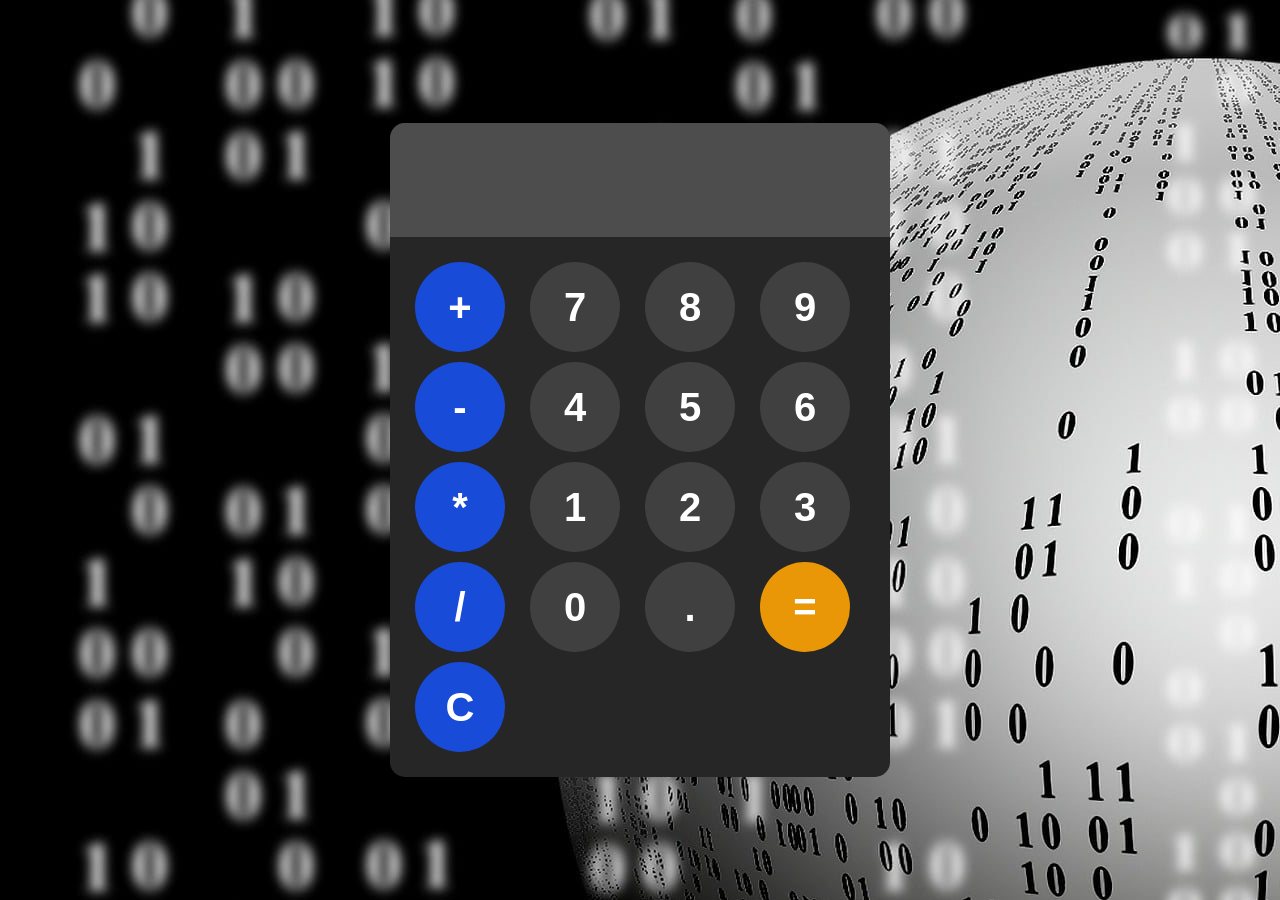
==== Calculator/JS - Copy/index.html @ 246a2852 "Calculator" ====
<!DOCTYPE html>
<html lang="en">
<head>
    <meta charset="UTF-8">
    <meta name="viewport" content="width=device-width, initial-scale=1.0">
    <title>Java Tutorial</title>
    <link rel="stylesheet" href="style.css">
</head>
<body>
        <div id="calculator">
            <input id="display" readonly>
            <div= id="keys">
                <button onclick="chooseOperator('+')" class="operator-btn">+</button>
                <button onclick="appendToDisplay('7')">7</button>
                <button onclick="appendToDisplay('8')">8</button>
                <button onclick="appendToDisplay('9')">9</button>
                <button onclick="chooseOperator('-')" class="operator-btn">-</button>
                <button onclick="appendToDisplay('4')">4</button>
                <button onclick="appendToDisplay('5')">5</button>
                <button onclick="appendToDisplay('6')">6</button>
                <button onclick="chooseOperator('*')" class="operator-btn">*</button>
                <button onclick="appendToDisplay('1')">1</button>
                <button onclick="appendToDisplay('2')">2</button>
                <button onclick="appendToDisplay('3')">3</button>
                <button onclick="chooseOperator('/')" class="operator-btn">/</button>
                <button onclick="appendToDisplay('0')"s>0</button>
                <button onclick="appendToDisplay('.')" >.</button>
                <button onclick="calculate()" class="calculate-btn">=</button>
                <button onclick="clearDisplay()" class="operator-btn">C</button>
            </div>
        </div>



        <script type="module" src="index.js"></script>
</body>

</html>
---- Calculator/JS - Copy/style.css ----
body{
    background-image: url("images/binary.jpg");
    background-repeat: no-repeat;
    margin: 0;
    display: flex;
    justify-content: center;
    align-items: center;
    width: 100%;
    height: 100vh;
    background-color: hsl(0, 0%, 95%);
    
}

#calculator{
    font-family: Calibri, Arial;
    background-color: hsl(0, 0%, 15%);
    border-radius: 15px;
    max-width: 500px;
    overflow: hidden;
}

#display{
    width: 100%;
    padding: 20px;
    font-size: 4rem;
    text-align: left;
    border: none;
    background-color: hsl(0, 0%, 30%);
    color: white;
}

#keys{
    display: grid;
    grid-template-columns: repeat(4, 1fr);
    gap: 10px;
    padding: 25px;
}

button{
    width: 90px;
    height: 90px;
    border-radius: 50px;
    border: none;
    background-color: hsl(0, 0%, 25%);
    color: white;
    font-size: 2.5rem;
    font-weight: bold;
    cursor: pointer;
}

button:hover{
    background-color: hsl(0, 0%, 30%);
}

button:active{
    background-color: hsl(0, 0%, 50%);
}

.operator-btn{
    background-color: hsla(224, 80%, 47%);
}

.operator-btn:hover{
    background-color: hsla(224, 80%, 52%);
}

.operator-btn:active{
    background-color: hsl(224, 80%, 60%);
}

.calculate-btn{
    background-color: hsl(38, 94%, 47%);
}

.calculate-btn:hover{
    background-color: hsl(38, 94%, 52%);
}

.calculate-btn:active{
    background-color: hsl(38, 94%, 57%);
}
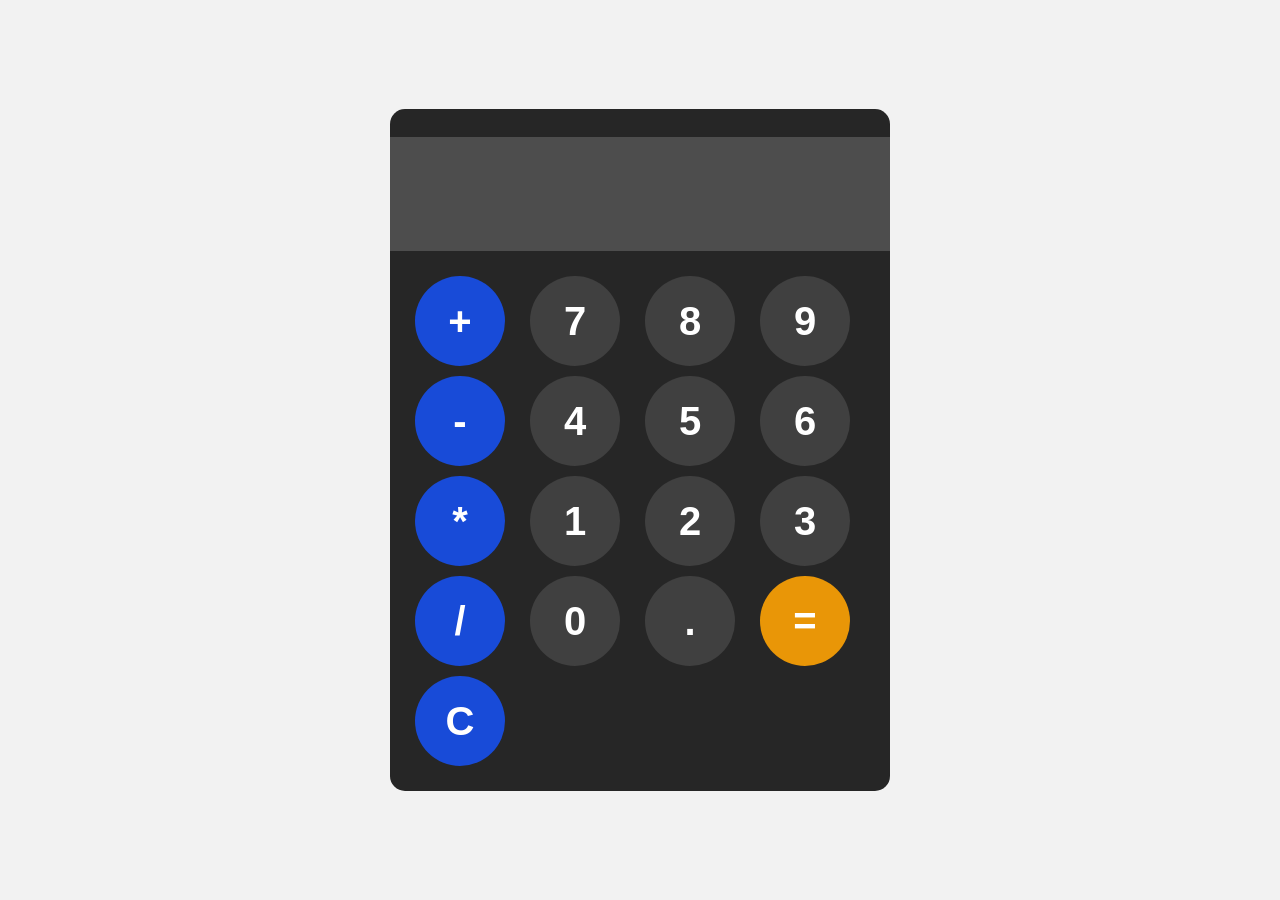
==== commit 505f252a: "Calculator finishing touch Added small display to show current calculation. Added CSS to stop users " ====
--- a/Calculator/JS - Copy/index.html
+++ b/Calculator/JS - Copy/index.html
@@ -3,12 +3,15 @@
 <head>
     <meta charset="UTF-8">
     <meta name="viewport" content="width=device-width, initial-scale=1.0">
-    <title>Java Tutorial</title>
+    <title>Calculator</title>
+    <link rel="icon" type="image/png"  sizes="32x32" href="images/Favicon.png">
     <link rel="stylesheet" href="style.css">
 </head>
 <body>
         <div id="calculator">
+            <label id="smallDisplay">‎</label>
             <input id="display" readonly>
+
             <div= id="keys">
                 <button onclick="chooseOperator('+')" class="operator-btn">+</button>
                 <button onclick="appendToDisplay('7')">7</button>
--- a/Calculator/JS - Copy/style.css
+++ b/Calculator/JS - Copy/style.css
@@ -28,12 +28,21 @@
     background-color: hsl(0, 0%, 30%);
     color: white;
 }
+#smallDisplay{
+    font-size: 1.5rem;
+    color: white;
+    width: 20px;
+    text-align: left;
+    border: none;
+
+}
 
 #keys{
     display: grid;
     grid-template-columns: repeat(4, 1fr);
     gap: 10px;
     padding: 25px;
+    user-select: none;
 }
 
 button{
